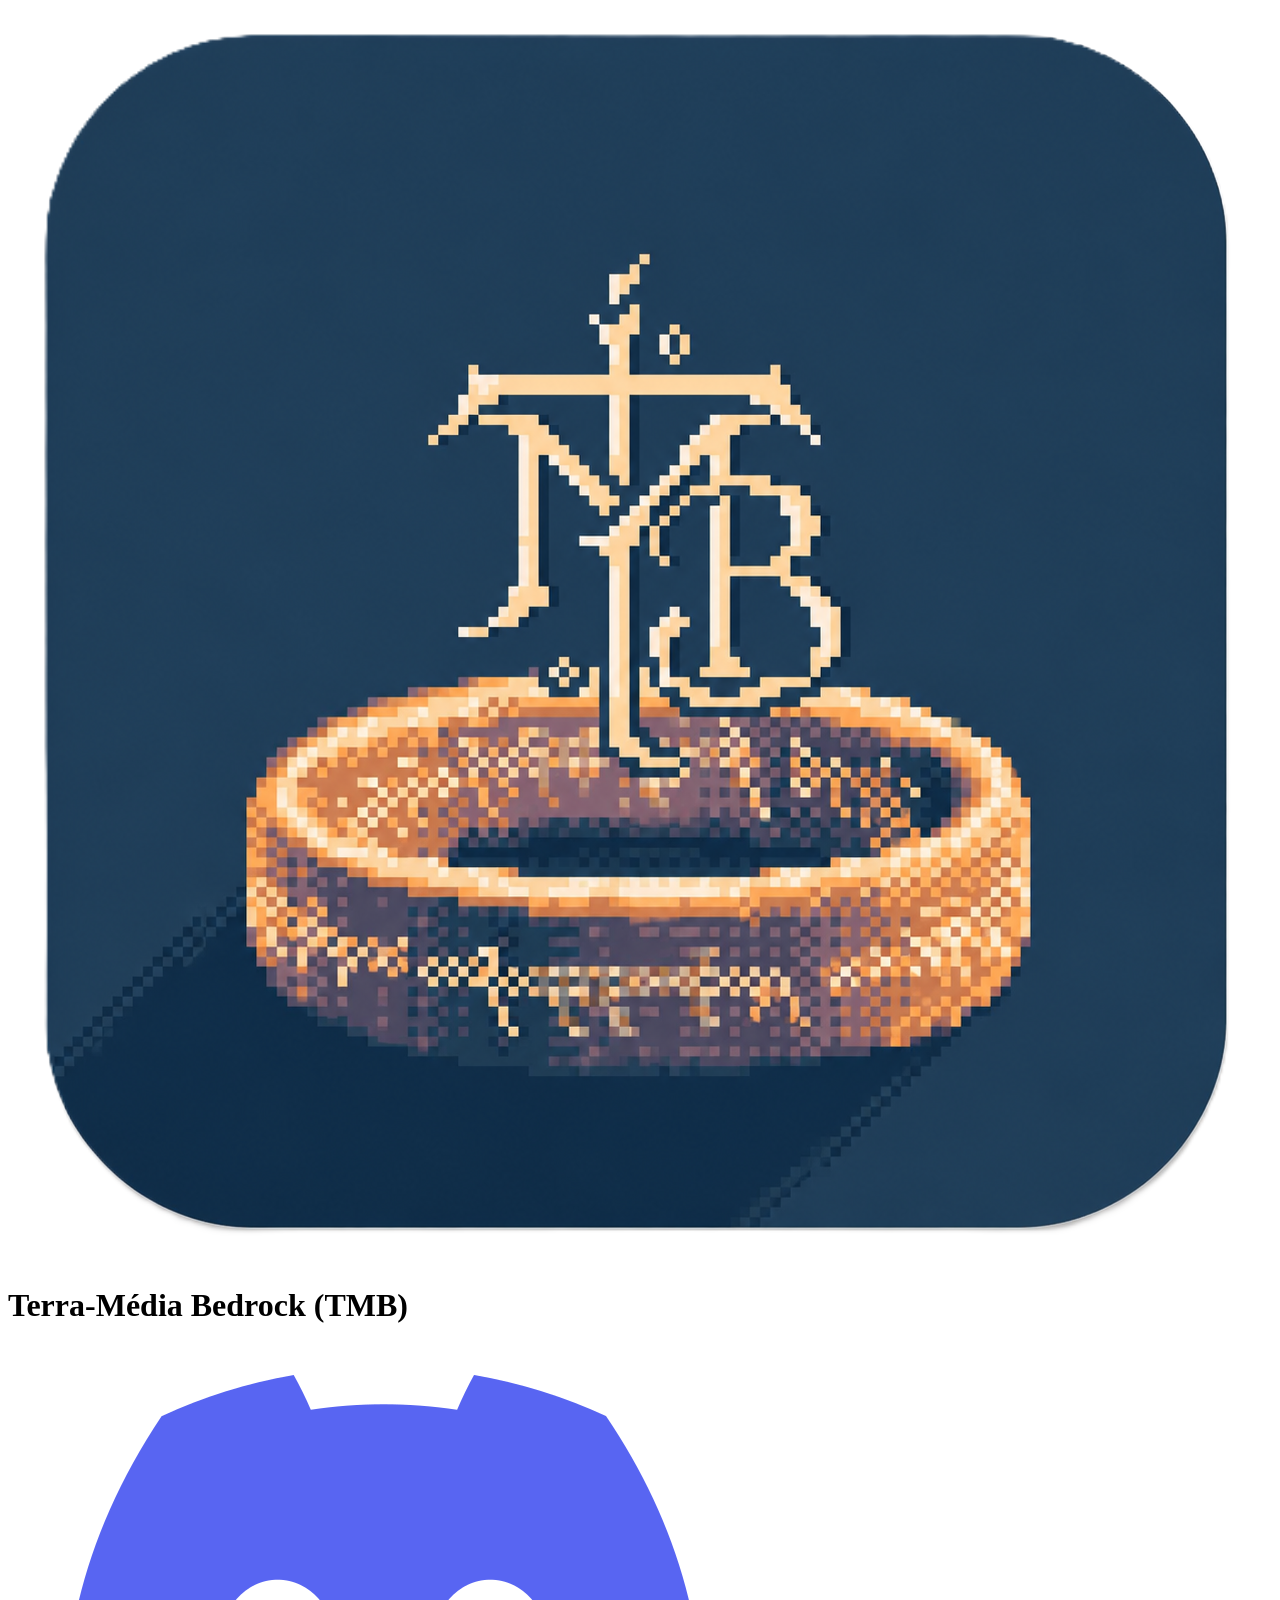
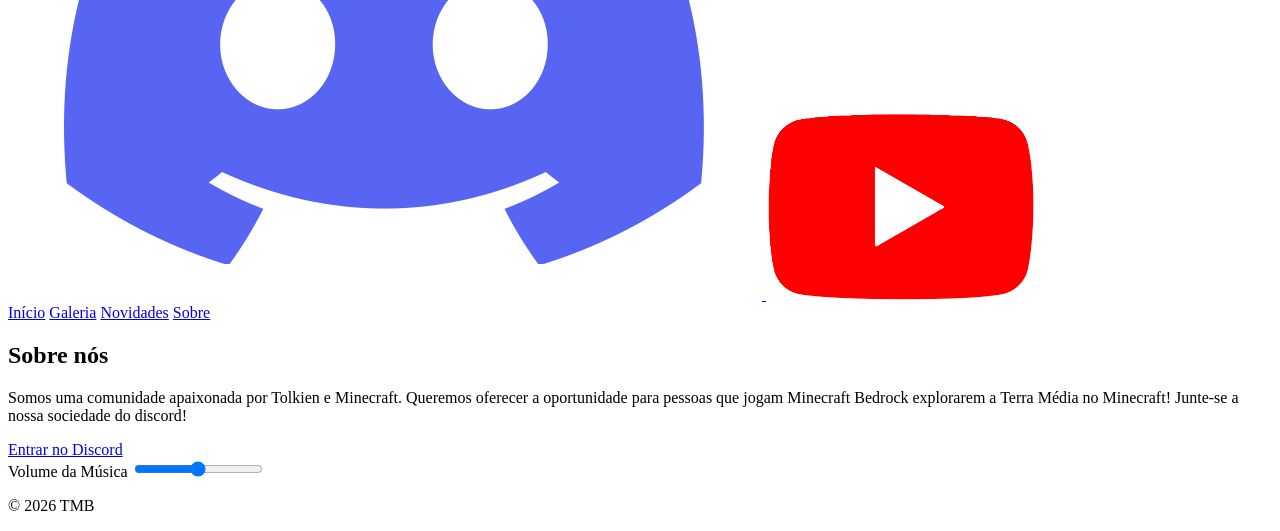
==== about.html @ 0ea9df91 "Add files via upload" ====
<!DOCTYPE html>
<html lang="pt-BR">
<head>
  <meta charset="UTF-8">
  <title>Sobre</title>
  <link href="https://fonts.googleapis.com/css2?family=Cinzel:wght@400;700&family=MedievalSharp&display=swap" rel="stylesheet">
  <link rel="stylesheet" href="style.css">
</head>
</head>

<body>

<header>
  <div class="header-container">

    <div class="logo">
      <img src="images/logo.png">
    </div>

    <h1 class="site-title">Terra-Média Bedrock (TMB)</h1>

    <div class="socials">
      <a href="https://discord.gg/UN55AC2YFc" target="_blank">
        <img src="images/discord.png">
      </a>
      <a href="https://www.youtube.com/channel/UC9uCLMsO_e6Xk1dCZX9IrGw?sub_confirmation=1" target="_blank">
        <img src="images/youtube.png">
      </a>
    </div>

  </div>

  <nav class="header-nav">
    <a href="index.html">Início</a>
    <a href="gallery.html">Galeria</a>
    <a href="news.html">Novidades</a>
    <a href="about.html">Sobre</a>
  </nav>
</header>

<main>
  <div class="about-box">
    <h2>Sobre nós</h2>

    <p>
Somos uma comunidade apaixonada por Tolkien e Minecraft. Queremos oferecer a oportunidade para pessoas que jogam Minecraft Bedrock explorarem a Terra Média no Minecraft! Junte-se a nossa sociedade do discord!
    </p>
<a href="https://discord.gg/UN55AC2YFc" target="_blank" class="discord-btn">
  Entrar no Discord
</a>
  </div>
</main>

<audio id="bgMusic" loop>
  <source src="music.mp3">
</audio>

<script src="script.js"></script>

<footer>

  <div class="music-control">
    <label>Volume da Música</label>
    <input type="range" id="volumeControl" min="0" max="1" step="0.01">
  </div>

  <p>© 2026 TMB</p>

</footer>

</body>
</html>
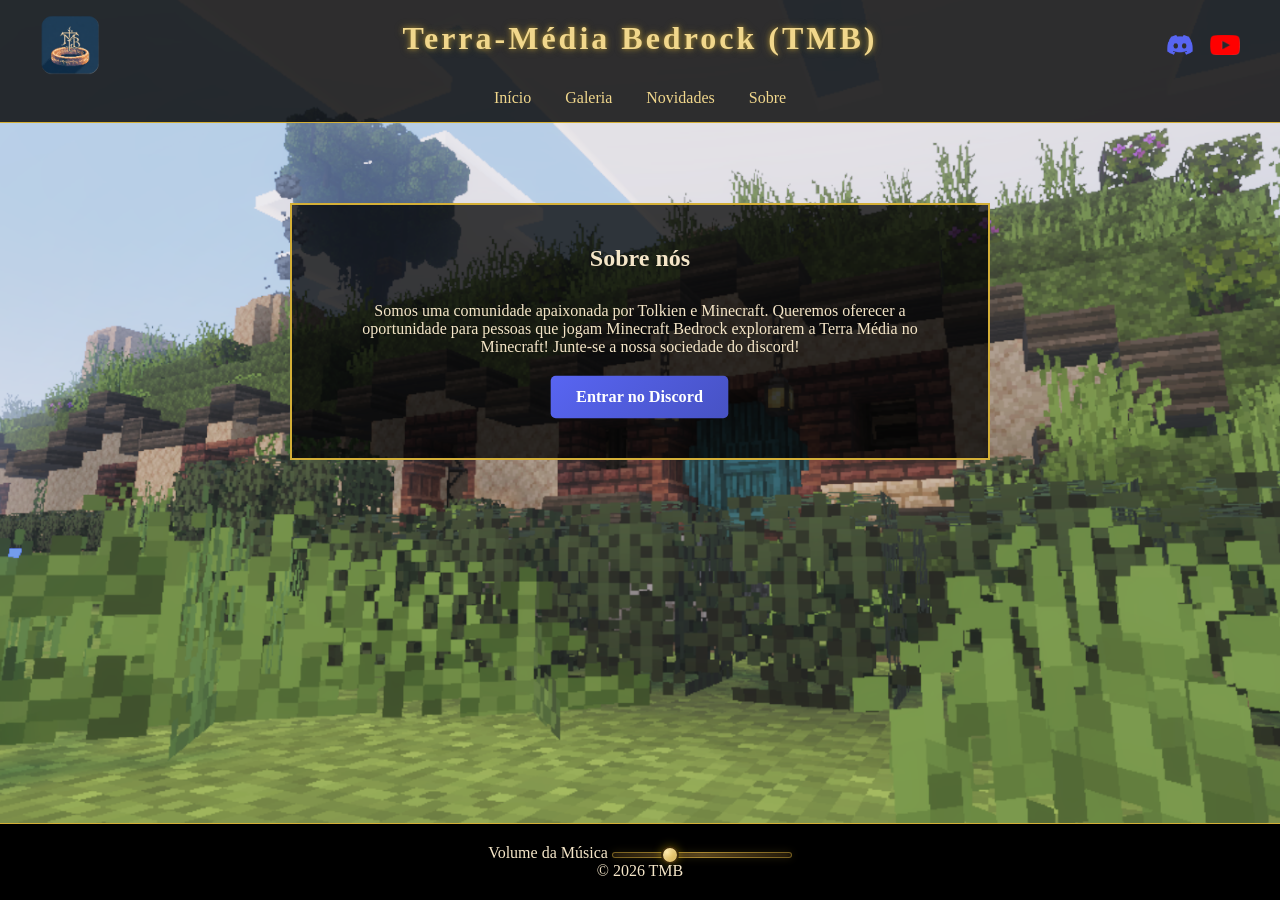
==== commit 7b5152ac: "Update about.html with new title and favicon" ====
--- a/about.html
+++ b/about.html
@@ -2,7 +2,8 @@
 <html lang="pt-BR">
 <head>
   <meta charset="UTF-8">
-  <title>Sobre</title>
+  <title>Sobre o TMB</title>
+  <link rel="icon" type="image/png" href="images/favicon.png">
   <link href="https://fonts.googleapis.com/css2?family=Cinzel:wght@400;700&family=MedievalSharp&display=swap" rel="stylesheet">
   <link rel="stylesheet" href="style.css">
 </head>
@@ -69,4 +70,4 @@
 </footer>
 
 </body>
-</html>+</html>
--- a/style.css
+++ b/style.css
@@ -0,0 +1,553 @@
+:root {
+  --gold: #d4af37;
+  --gold-light: #f1d78c;
+}
+
+* {
+  margin: 0;
+  padding: 0;
+  box-sizing: border-box;
+}
+
+/* BASE */
+
+html, body {
+  height: 100%;
+}
+
+body {
+  font-family: 'MedievalSharp', serif;
+  color: #f5e6c8;
+  background: url("images/bg.jpg") center/cover fixed;
+  display: flex;
+  flex-direction: column;
+}
+
+/* HEADER */
+
+header {
+  background: rgba(0,0,0,0.8);
+  padding: 15px 40px;
+  border-bottom: 1px solid var(--gold);
+}
+
+.header-container {
+  display: flex;
+  align-items: center;
+  justify-content: space-between;
+}
+
+.logo img {
+  width: 60px;
+  height: auto;
+}
+
+.site-title {
+  font-family: 'Cinzel', serif;
+  font-size: 32px;
+  color: #f1d78c;
+
+  text-align: center;
+  letter-spacing: 3px;
+
+  /* brilho dourado */
+  text-shadow:
+    0 0 5px rgba(212,175,55,0.6),
+    0 0 10px rgba(212,175,55,0.4);
+
+  /* alinhamento perfeito */
+  position: absolute;
+  left: 50%;
+  transform: translateX(-50%);
+
+  top: 20px; /* ajusta altura */
+}
+
+.header-nav {
+  text-align: center;
+  margin-top: 10px;
+}
+
+.header-nav a {
+  margin: 0 15px;
+  color: var(--gold-light);
+  text-decoration: none;
+  position: relative;
+}
+
+.header-nav a::after {
+  content: "";
+  position: absolute;
+  width: 0%;
+  height: 2px;
+  background: var(--gold);
+  left: 0;
+  bottom: -5px;
+  transition: 0.3s;
+}
+
+.header-nav a:hover::after {
+  width: 100%;
+}
+
+.socials {
+  display: flex;
+  align-items: center;
+}
+
+.socials img {
+  width: 30px;
+  height: auto;
+  margin-left: 15px;
+  transition: 0.3s;
+}
+
+.socials img:hover {
+  transform: scale(1.2);
+}
+
+/* HERO */
+
+.hero {
+  height: 100vh;
+  display: flex;
+  justify-content: center;
+  align-items: center;
+}
+
+.overlay {
+  background: rgba(0,0,0,0.6);
+  padding: 40px;
+  border: 2px solid var(--gold);
+  text-align: center;
+}
+
+.overlay h2 {
+  font-family: 'Cinzel', serif;
+  font-size: 3.5em;
+}
+
+/* MAIN */
+
+main {
+  flex: 1;
+  padding: 80px 20px;
+  text-align: center;
+}
+
+h2 {
+  font-family: 'Cinzel', serif;
+  margin-bottom: 30px;
+}
+
+/* SOBRE */
+
+.about-box {
+  background: rgba(0,0,0,0.75);
+  border: 2px solid var(--gold);
+  padding: 40px;
+  max-width: 700px;
+  margin: auto;
+}
+
+/* BOTÃO DISCORD */
+
+.discord-btn{
+  display:inline-block;
+
+  margin-top:20px;
+  padding:13px 28px;
+
+  border-radius:8px;
+
+  text-decoration:none;
+  font-weight:bold;
+
+  color:white;
+
+  background:
+    linear-gradient(
+      135deg,
+      #5865F2,
+      #4752c4
+    );
+
+  position:relative;
+
+  transition:
+    0.3s ease;
+
+  /* PULSAÇÃO */
+  animation:discordGlow 2.5s infinite ease-in-out;
+}
+
+/* HOVER */
+.discord-btn:hover{
+
+  background:
+    linear-gradient(
+      135deg,
+      #6f7cff,
+      #5865F2
+    );
+
+  box-shadow:
+    0 0 25px rgba(88,101,242,0.65);
+
+  letter-spacing:1px;
+}
+
+/* ANIMAÇÃO */
+@keyframes discordGlow{
+
+  0%{
+    box-shadow:
+      0 0 8px rgba(88,101,242,0.18);
+  }
+
+  50%{
+    box-shadow:
+      0 0 18px rgba(88,101,242,0.38);
+  }
+
+  100%{
+    box-shadow:
+      0 0 8px rgba(88,101,242,0.18);
+  }
+}
+
+/* ENTRAR (IP / PORTA) */
+
+.join-box {
+  background: rgba(0,0,0,0.75);
+  border: 2px solid var(--gold);
+  padding: 40px;
+  max-width: 700px;
+  margin: auto;
+}
+
+.server-info {
+  display: flex;
+  justify-content: center;
+  gap: 20px;
+  margin: 20px 0;
+}
+
+.ip-box, .port-box {
+  border: 1px solid var(--gold);
+  padding: 15px;
+}
+
+/* GALERIA */
+
+.gallery-section {
+  background: #000;
+  padding: 80px 20px;
+  min-height: calc(100vh - 150px);
+}
+
+.grid {
+  display: flex;
+  justify-content: center;
+  gap: 30px;
+  flex-wrap: wrap;
+}
+
+.gallery-item {
+  position: relative;
+  width: 350px;
+  cursor: pointer;
+}
+
+.gallery-item img {
+  width: 100%;
+  height: 220px;
+  object-fit: cover;
+  border: 2px solid var(--gold);
+  transition: 0.3s;
+}
+
+.gallery-item:hover img {
+  transform: scale(1.05);
+}
+
+/* TÍTULO DA IMAGEM */
+
+.gallery-item .title {
+  position: absolute;
+  top: 0;
+  width: 100%;
+  background: rgba(0,0,0,0.6);
+  color: var(--gold-light);
+  font-family: 'Cinzel', serif;
+  padding: 8px;
+  font-size: 16px;
+}
+
+/* LIGHTBOX */
+
+#lightbox {
+  position: fixed;
+  top: 0;
+  left: 0;
+  width: 100%;
+  height: 100%;
+  background: rgba(0,0,0,0.9);
+  display: none;
+  justify-content: center;
+  align-items: center;
+  flex-direction: column;
+}
+
+#lightbox img {
+  max-width: 80%;
+  max-height: 70%;
+  border: 2px solid var(--gold);
+}
+
+#lightbox-title {
+  color: var(--gold-light);
+  margin-top: 15px;
+  font-family: 'Cinzel', serif;
+}
+
+/* FOOTER */
+
+footer {
+  text-align: center;
+  padding: 20px;
+  border-top: 1px solid var(--gold);
+  background: #000;
+}
+
+/* CONTROLE DE MÚSICA */
+
+.music-control input {
+  width: 150px;
+}
+
+.join-box {
+  background: rgba(0,0,0,0.75);
+  border: 2px solid var(--gold);
+  padding: 40px;
+  max-width: 800px;
+  margin: auto;
+  text-align: center;
+}
+
+.server-info {
+  display: flex;
+  justify-content: center;
+  gap: 30px;
+  margin: 25px 0;
+  flex-wrap: wrap;
+}
+
+.ip-box, .port-box {
+  background: rgba(0,0,0,0.6);
+  border: 2px solid var(--gold);
+  padding: 20px;
+  min-width: 220px;
+  text-align: center;
+  transition: 0.3s;
+}
+
+.ip-box:hover, .port-box:hover {
+  transform: scale(1.05);
+  box-shadow: 0 0 15px rgba(212,175,55,0.5);
+}
+
+.ip-box p, .port-box p {
+  margin-bottom: 10px;
+  font-size: 14px;
+}
+
+.ip-box strong, .port-box strong {
+  display: block;
+  margin-bottom: 10px;
+  font-size: 16px;
+}
+
+.ip-box button, .port-box button {
+  background: var(--gold);
+  border: none;
+  padding: 8px 12px;
+  cursor: pointer;
+  font-weight: bold;
+  transition: 0.3s;
+}
+
+.ip-box button:hover, .port-box button:hover {
+  background: var(--gold-light);
+}
+
+.gallery-section {
+  background: #000;
+  padding: 80px 20px;
+  text-align: center;
+}
+
+/* TÍTULOS CENTRALIZADOS */
+.gallery-section h2,
+.gallery-section h3 {
+  text-align: center;
+  font-family: 'Cinzel', serif;
+  color: var(--gold-light);
+  margin-bottom: 20px;
+}
+
+/* GRID CENTRAL */
+.grid {
+  display: flex;
+  justify-content: center;
+  gap: 30px;
+  flex-wrap: wrap;
+}
+
+.card {
+  background: rgba(0,0,0,0.7);
+  border: 2px solid var(--gold);
+  padding: 20px;
+  margin: 20px auto;
+  max-width: 600px;
+  text-align: center;
+  transition: 0.3s;
+}
+
+.card:hover {
+  transform: scale(1.03);
+  box-shadow: 0 0 10px rgba(212,175,55,0.5);
+}
+
+.discord {
+    background: linear-gradient(135deg, #5865F2, #4752c4);
+    color: white;
+
+    animation: discordPulse 2.5s infinite ease-in-out;
+
+    transition: 0.3s;
+}
+
+.discord-btn {
+    display: inline-block;
+    margin-top: 20px;
+    padding: 12px 25px;
+
+    background: linear-gradient(135deg, #5865F2, #4752c4);
+
+    color: white;
+    text-decoration: none;
+    font-weight: bold;
+
+    border-radius: 5px;
+
+    transition: 0.3s;
+
+    animation: discordPulse 2.5s infinite ease-in-out;
+    
+    transform: scale(1.015);
+}
+
+/* hover */
+.discord-btn:hover {
+    transform: translateY(-2px) scale(1.03);
+
+    box-shadow:
+        0 0 18px rgba(88, 101, 242, 0.5);
+}
+
+/* hover normal */
+.discord:hover {
+    transform: translateY(-2px);
+    box-shadow: 0 0 18px rgba(88, 101, 242, 0.5);
+}
+
+/* pulsação suave */
+@keyframes discordPulse {
+    0% {
+        transform: scale(1);
+        box-shadow: 0 0 10px rgba(88, 101, 242, 0.15);
+    }
+
+    50% {
+        transform: scale(1.025);
+        box-shadow: 0 0 18px rgba(88, 101, 242, 0.25);
+    }
+
+    100% {
+        transform: scale(1);
+        box-shadow: 0 0 10px rgba(88, 101, 242, 0.15);
+    }
+}
+
+/* CONTAINER */
+.volume-container {
+    margin-top: 20px;
+    text-align: center;
+}
+
+/* TEXTO */
+.volume-label {
+    color: #d4af37;
+    font-size: 14px;
+    letter-spacing: 1px;
+    margin-bottom: 8px;
+    text-shadow: 0 0 8px rgba(212,175,55,0.4);
+}
+
+/* SLIDER */
+input[type="range"] {
+    -webkit-appearance: none;
+    appearance: none;
+
+    width: 180px;
+    height: 6px;
+
+    background: linear-gradient(
+        to right,
+        #3a2b12,
+        #8b6b2f,
+        #3a2b12
+    );
+
+    border-radius: 20px;
+
+    border: 1px solid rgba(212,175,55,0.4);
+
+    box-shadow:
+        inset 0 0 5px rgba(0,0,0,0.8),
+        0 0 8px rgba(212,175,55,0.15);
+}
+
+/* BOLINHA */
+input[type="range"]::-webkit-slider-thumb {
+    -webkit-appearance: none;
+
+    width: 18px;
+    height: 18px;
+
+    border-radius: 50%;
+
+    background:
+        radial-gradient(circle at 30% 30%, #ffe9a8, #c79b2c);
+
+    border: 2px solid #3b2a0a;
+
+    box-shadow:
+        0 0 10px rgba(255,215,0,0.35),
+        inset 0 0 4px rgba(255,255,255,0.4);
+
+    cursor: pointer;
+
+    transition: 0.2s;
+}
+
+/* HOVER */
+input[type="range"]::-webkit-slider-thumb:hover {
+    transform: scale(1.12);
+
+    box-shadow:
+        0 0 18px rgba(255,215,0,0.5),
+        inset 0 0 4px rgba(255,255,255,0.5);
+}
+
